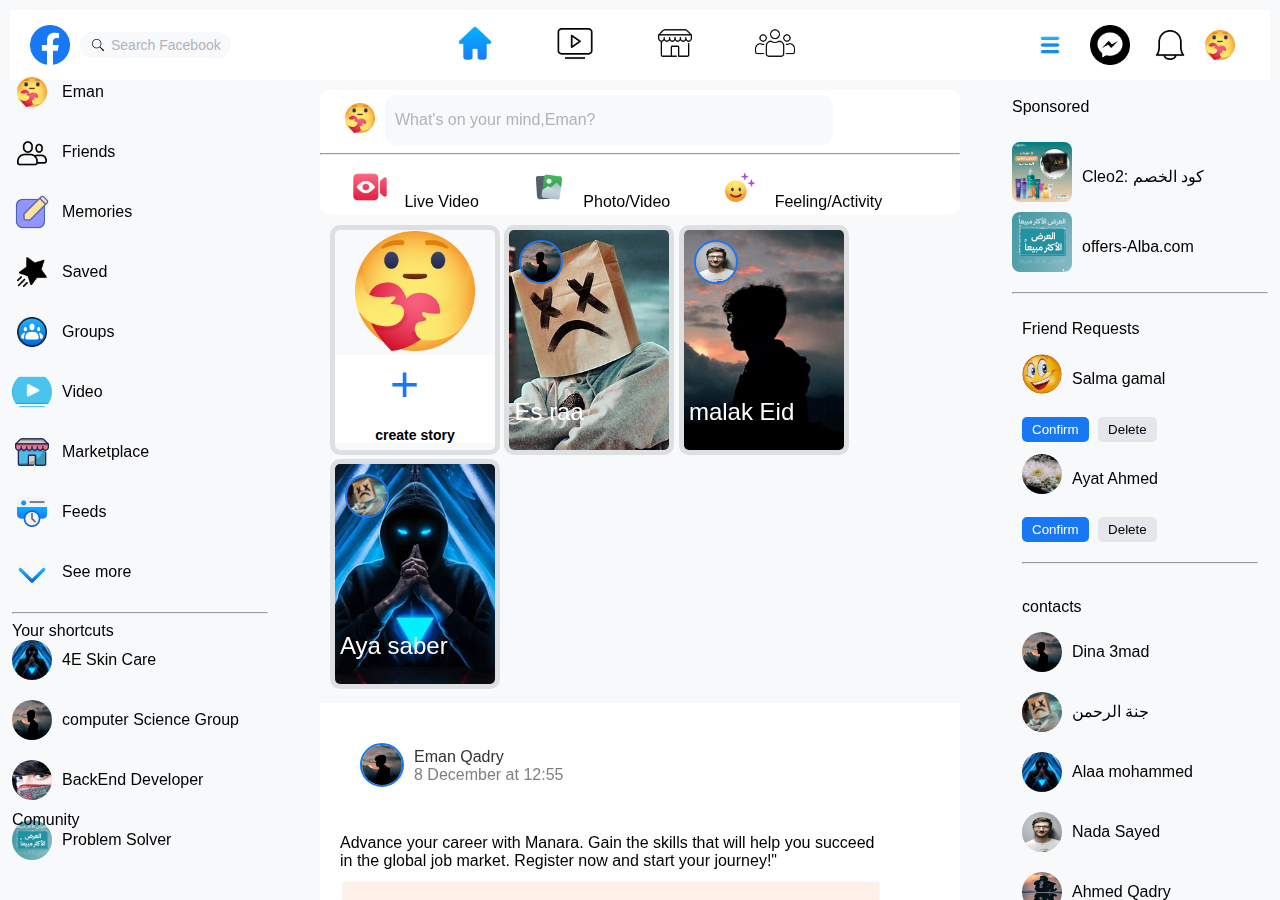
==== home.html @ 7c14e8c2 "first version" ====
<!DOCTYPE html>
<html lang="en">
<head>
    <meta charset="UTF-8">
    <meta name="viewport" content="width=device-width, initial-scale=1.0">
    <title>Document</title>
    <link rel="stylesheet" href="home.css">
</head>
<body>
    <div class="header">
<div class="logoAndSearch">
    <img class="image1" src="images/facebook.png">
    <div class="search">
        <img class="searchimg" src="images/search.png">
        <p>Search Facebook</p>
    </div>
</div>

<div class="middlenavbar">
    <ul>
      
        <a class="navLink"> <img class="image2" src="images/home.png"> </a>
<a><img class="image2" src="images/video (1).png"></a>
<a><img class="image2" src="images/media.png"></a>
<a><img class="image2" src="images/groups.png"></a>
    </ul>
</div>
<div class="rightnavbar">
    <ul>
<img class="image2" src="images/menu.png">
<img class="image2" src="images/messenger (1).png">
<img class="image2" src="images/bell.png">
<img class="profile" src="images/facebook (1).png">
    </ul>
</div>
    </div>
    <div class="contentBody">
        <div class="sidebar">
       <div class="sidebarelement">
        <img class="profile" src="images/facebook (1).png">
        <span>Eman</span>
       </div>
       
       <div class="sidebarelement">
        <img class="profile" src="images/friend (2).png">
        <span>Friends</span>
        </div>
           
           <div class="sidebarelement">
            <img class="profile" src="images/social.png">
            <span>Memories</span>
           </div>
           
           <div class="sidebarelement">
            <img class="profile" src="images/shooting-star.png">
            <span>Saved</span>
           </div>
           <div class="sidebarelement">
            <img class="profile" src="images/groups copy.png">
            <span>Groups</span>
           </div>
           <div class="sidebarelement">
            <img class="profile" src="images/video copy.png">
            <span>Video</span>
           </div>
           <div class="sidebarelement">
            <img class="profile" src="images/market.png">
            <span>Marketplace</span>
           </div>
           <div class="sidebarelement">
            <img class="profile" src="images/feed.png">
            <span>Feeds</span>
           </div>
           <div class="sidebarelement">
            <img class="profile" src="images/down-arrow.png">
            <span>See more</span>
           </div>
           <hr>
 Your shortcuts
 <div class="sidebarelement">
    <img class="profile" src="images/profile3.jpg">
    <span>4E Skin Care</span>
   </div>
   <div class="sidebarelement">
    <img class="profile" src="images/profile1.jpg">
    <span>computer Science Group</span>
   </div>
   <div class="sidebarelement">
    <img class="profile" src="images/profile6.jpg">
    <span>BackEnd Developer Comunity</span>
   </div>
   <div class="sidebarelement">
    <img class="profile" src="images/ad2.png">
    <span>Problem Solver</span>
   </div>
            </div>
        <div class="timeline">
   <div class="createPost">
    <div class="profileandpost">
        <img class="image1" src="images/facebook (1).png">
        <div class="post">
            
            <p>What's on your mind,Eman?</p>
        </div>
    </div>
    <hr>
    <div class="videoAndOudio">
        <ul>
            <a>
          <div class="divimage ">
             <img class="image2" src="images/video (2).png"> 
            <span>Live Video</span>
        </div></a>
       <a> <div class="divimage ">
    <img class="image2" src="images/photos.png">
    <span>Photo/Video</span>
</div></a>
    
  <a> <div class="divimage ">
    <img class="image2" src="images/social-media copy.png">
    <span>Feeling/Activity</span>
</div></a> 
        </ul>
    </div>
   </div>
   <div class="storycontainer">
    <div class="create-story">
        <img class="storyimg " src="images/facebook (1).png">
        <div class="addbutton">
            <div class="plus">
            +
            </div>
            <p class="word">create story</p>
        </div>
      
    </div>
    <div class="user-story">
        <img class="storyimage" src="images/profile2.jpg">
        <div class="userimg">
           <img class="profile" src="images/profile1.jpg">
          
        </div>
        <p class="user">Es raa</p>
    </div>
    
      
    <div class="user-story">
        <img class="storyimage" src="images/profile1.jpg">
        <div class="userimg">
           <img class="profile" src="images/profile4.jpg">
          
        </div>
        <p class="user">malak Eid</p>
    </div>
    <div class="user-story">
        <img class="storyimage" src="images/profile3.jpg">
        <div class="userimg">
           <img class="profile" src="images/profile2.jpg">
            
        </div>
        <p class="user">Aya saber</p>
      
    </div>
    
   </div>
   <div class="post-container">

    <div class="container">
    <div class="userimg2">
        <img class="profile" src="images/profile1.jpg">
    
     </div>
     <a class="username"> Eman Qadry</a>
     <div class="date">8 December at 12:55</div>
    </div>
    <div class="contentdata">
        <div class="data">
            Advance your career with Manara. Gain the skills that will help you succeed in the global job market. Register now and start your journey!"
        </div>
        <img class="dataimg" src="images/manara.jpg">
    </div>
   </div>
   
        </div>
        
        <div class="rightSidebar">
            <div class="Ads">
                Sponsored
                <div class="Ad">
                    <img class="profile" src="images/ad1.png">
                    <span>Cleo2: كود الخصم</span>
                </div>
                <div class="Ad">
                    <img class="profile" src="images/ad2.png">
                    <span>offers-Alba.com</span>
                </div>
            </div>
            <hr>
            <div class="friendRequests">
                Friend Requests
                <div class="request">
                    <img class="profile" src="images/smile.jpg">
                    <span > Salma gamal</span>
                </div>
                    <button class="confirmButton">Confirm</button>
                    <button class="deleteButton">Delete</button>
              
                    <div class="request">
                        <img class="profile" src="images/flower.jpg">
                        <span > Ayat Ahmed</span>
                    </div>
                        <button class="confirmButton">Confirm</button>
                        <button class="deleteButton">Delete</button>
                  
                <hr>
            </div>
            <div class="contacts">
            contacts
            <div class="sidebarelement">
             <img class="profile" src="images/profile1.jpg">
             <span>Dina 3mad</span>
            </div>
            
            <div class="sidebarelement">
             <img class="profile" src="images/profile2.jpg">
             <span>جنة الرحمن</span>
             </div>
                
                <div class="sidebarelement">
                 <img class="profile" src="images/profile3.jpg">
                 <span>Alaa mohammed</span>
                </div>
                
                <div class="sidebarelement">
                 <img class="profile" src="images/profile4.jpg">
                 <span>Nada Sayed</span>
                </div>
                <div class="sidebarelement">
                 <img class="profile" src="images/profile5.jpg">
                 <span>Ahmed Qadry</span>
                </div>
                <div class="sidebarelement">
                 <img class="profile" src="images/profile6.jpg">
                 <span>Doaa Qadry</span>
                </div>
                <div class="sidebarelement">
                 <img class="profile" src="images/smile.jpg">
                 <span>Aya Alfzaary</span>
                </div>
                <div class="sidebarelement">
                 <img class="profile" src="images/flower.jpg">
                 <span>Eman Qadry</span>
                </div>
                <div class="sidebarelement">
                 <img class="profile" src="profile.jpg">
                 <span>See more</span>
                </div>
                <hr>
            </div>
     
                 </div>
    </div>
    <div class="footer">

    </div>
</body>
</html>
---- home.css ----
body {
    margin: 0;
    padding: 0;
   
    background-color: #f8f9fb;
    font-family: Arial, sans-serif;
}
/* header style*/
.header {
    display: flex;
    justify-content: space-between;
    align-items: center;
    background-color:white;
border: 10px solid #f8f9fb;
    padding: 10px 20px;
    height: 50px;
   
}


.logoAndSearch {
    display: flex;
    align-items: center;
}

.logoAndSearch .image1 {
    width: 40px;
    height: 40px;
    margin-right: 10px;
}

.logoAndSearch .search {
    display: flex;
    align-items: center;
    background-color: #f8f9fb;
    border-radius: 20px;
    padding: 5px 10px;
    color: #B0B3B8;
}

.logoAndSearch .searchimg {
    width: 16px;
    height: 16px;
    margin-right: 5px;
}

.logoAndSearch p {
    margin: 0;
    font-size: 14px;
}

/* middle navigation bar */
.middlenavbar {
    display: flex;
}

.middlenavbar ul {
    display: flex;
    list-style-type: none;
    padding: 0;
    margin: 0;
}
.middlenavbar a{
    padding:4px 20px;
    border-radius: 5px;
}
.middlenavbar a:hover{
 background-color: #b9bcc0;
}
.middlenavbar .image2 {
    width: 40px;
    height: 40px;
    margin: 0 10px;
    cursor: pointer;
   
}

/* right navigation bar */
.rightnavbar {
    display: flex;
}

.rightnavbar ul {
    display: flex;
    list-style-type: none;
    padding: 0;
    margin: 0;
}

.rightnavbar .image2 {
    width: 40px;
    height: 40px;
    margin: 0 10px;
    cursor: pointer;
}

.rightnavbar .profile {
    width: 40px;
    height: 40px;
    border-radius: 50%;
    cursor: pointer;
}
.contentBody{
    background-color: #f8f9fb;
}
.sidebar {
    width: 20%;
    height: 100vh; 
    position: fixed; 
    top: 60px;
    left: 0;
    overflow-y: auto;
    padding: 12px;
}
.rightSidebar {
    width: 20%;
    height: 100vh; /* Full Height */
    position: fixed; 
    top: 60px;
    right: 0;
    overflow-y: auto;
    padding: 12px;
}
.sidebarelement {
    height: 50px; 
    line-height: 40px; 
    
    margin-bottom: 10px;
}
.rightSidebar .Ads{
     
    line-height: 70px; 
    overflow: hidden; 
    margin-bottom: 10px;
}
.rightSidebar .Ad img {
    width: 60px;
    height: 60px;
    border-radius: 8px;
    margin-right: 10px;
}

.rightSidebar .friendRequests,.rightSidebar .contacts{
    line-height: 50px; 
    overflow: hidden; 
    margin: 10px;
}
button{
    padding: 5px 10px;
    margin-right: 5px;
    border: none;
    cursor: pointer;
    border-radius: 5px;
}
.confirmButton{
    background-color: #1877f2;
    color: white;
}

.deleteButton {
    background-color: #e4e6eb;
    color: black;
}
.profile {
    width: 40px;
    height: 40px;
    border-radius: 50%; /* Make it round */
    float: left; /* Float the image to the left */
    margin-right: 10px; /* Add space between the image and text */
}


.username {
    font-size: 16px;
    color: #333;
    display: inline-block; 
}

.timeline{
width: 50%;

position: fixed;
left: 25%;
overflow-y: auto;
}
.profileandpost {
    display: flex;
    align-items: center;
}

.profileandpost .image1 {
    width: 40px;
    height: 40px;
    margin-left: 20px;
}

.profileandpost .post {
    display: flex;
    align-items: center;
    background-color: #f8f9fb;;
    border-radius: 10px;
    margin-top: 5px ;
    margin-left: 5px ;
    color: #B0B3B8;
    width:70%;
    
}
.profileandpost .post  p{
    margin-left: 10px;;
}
.createPost{
    
    background-color: white;
    border-radius: 10px;
}
.profileandpost .searchimg {
    width: 16px;
    height: 16px;
    margin-right: 5px;
}

.profileandpost span {
    margin-bottom: 10px;
    font-size: 12px;
}

.videoAndOudio ul {
    display: flex;
    list-style-type: none;
    padding: 0;
    margin: 0;
}
.videoAndOudio a{
    padding:4px 20px;
    border-radius: 5px;
}
.videoAndOudio a:hover{
 background-color: #b9bcc0;
}
.videoAndOudio .divimage .image2 {
    width: 40px;
    height: 40px;
    margin: 0 10px;
    cursor: pointer;
   
}
.storycontainer{
    padding: 10px;
}
.create-story,.user-story{
   display: inline-block;
        position: relative;
        width: 160px;
        height: 220px;
        border-radius: 10px;
        overflow: hidden;
        cursor: pointer;
        border: 5px solid rgba(0, 0, 0, 0.1);
        
}
.storyimg {
    width: 100%;
    height: 55%;
    object-fit:cover;
    
}
.addbutton {
 
    align-items: center;
    justify-content: center;
    background-color: white;
  
}
.plus{
 
  
    font-size: 50px;
    color: #1877f2;
    width:50px;
    margin:auto
}
.word {
    font-size: 14px;
    font-weight: bold;
    text-align: center;
   
}
.user-story  p{
    position: absolute;
    bottom: 0;
    left:5px;
    color: white;
    font-size: 24px;
    text-align: center;
}
.storyimage{
    width:100%;
    height:100%;
    object-fit: cover;
}
.userimg {
    position: absolute;
    top: 10px;
    left: 10px;
    width: 40px;
    height: 40px;
    border: 2px solid #1877f2;
    border-radius: 50%;
    object-fit: cover;
}
.post-container{
    width:100%;
    background-color: white;
    height:500px;
    margin-bottom: 50px;
}
.container{
    padding:40px;
}
.userimg2 img{
   position: relative;
   display: inline-block;
   
    width: 40px;
    height: 40px;
    border: 2px solid #1877f2;
    border-radius: 50%;
    object-fit: cover;
}


.container a{
    padding-top:5px;
}
.date{
    color:gray;
}
.data{
width:90%;
padding :10px 0;
}
.contentdata{
    padding: 0 20px;
}
.dataimg{
    width:90%;
  
    margin:auto;
}
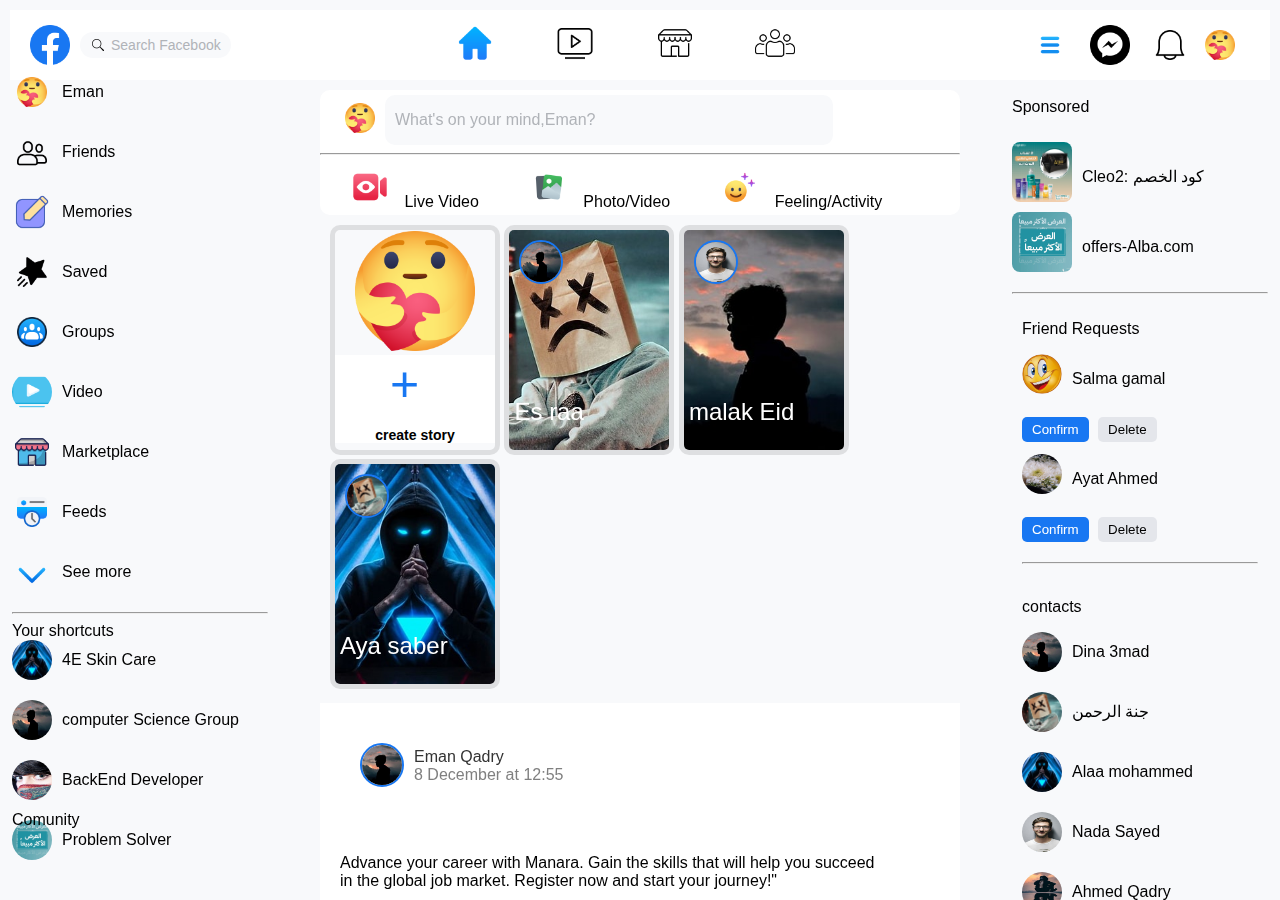
==== commit 29b6fa30: "second  version" ====
--- a/home.html
+++ b/home.html
@@ -180,6 +180,24 @@
         <img class="dataimg" src="images/manara.jpg">
     </div>
    </div>
+   <hr>
+   <div class="post-container">
+
+    <div class="container">
+    <div class="userimg2">
+        <img class="profile" src="images/profile5.jpg">
+    
+     </div>
+     <a class="username"> wa Faa</a>
+     <div class="date">1h</div>
+    </div>
+    <div class="contentdata">
+        <div class="data">
+           Good Morning ,hi every body.!
+        </div>
+       
+    </div>
+   </div>
    
         </div>
         
--- a/home.css
+++ b/home.css
@@ -179,7 +179,7 @@
 
 .timeline{
 width: 50%;
-
+height:100vh;
 position: fixed;
 left: 25%;
 overflow-y: auto;
@@ -312,8 +312,8 @@
 .post-container{
     width:100%;
     background-color: white;
-    height:500px;
-    margin-bottom: 50px;
+   
+    padding-bottom: 50px;
 }
 .container{
     padding:40px;
@@ -341,10 +341,11 @@
 padding :10px 0;
 }
 .contentdata{
-    padding: 0 20px;
+    padding:  20px;
+    min-height: 100px;
 }
 .dataimg{
     width:90%;
-  
+  height:500px;
     margin:auto;
 }